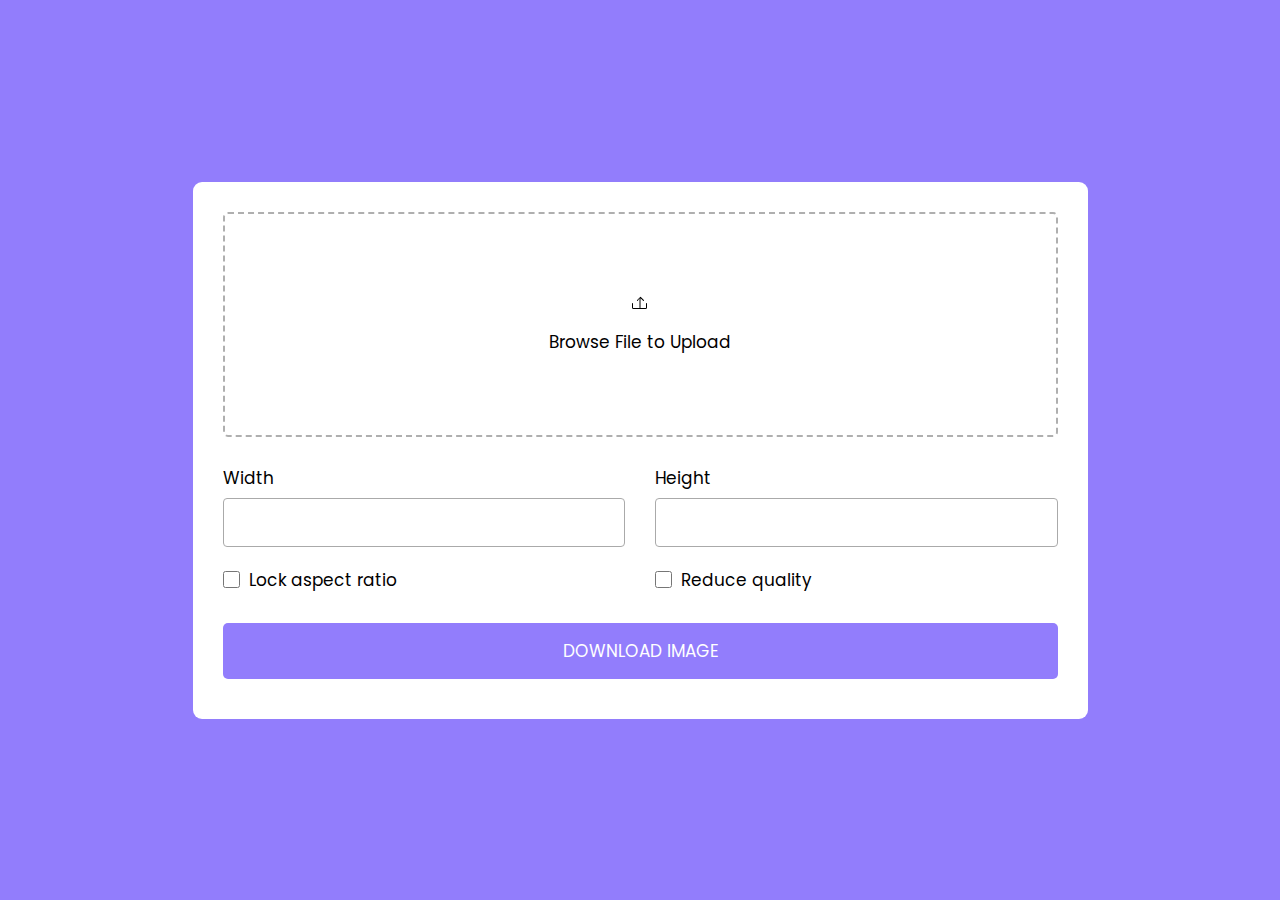
==== index.html @ bd734d24 "Tampilan Basic" ====
<!DOCTYPE html>
<html lang="en" dir="ltr">
<head>
    <meta charset="UTF-8">
    <meta name="viewport" content="width=device-width, initial-scale=1.0">
    <title>Image Resizer Javascript</title>
    <link rel="stylesheet" href="style.css">
</head>
<body>
    <div class="wrapper">
        <div class="upload-box">
            <svg xmlns="http://www.w3.org/2000/svg" width="16" height="16" fill="currentColor" class="bi bi-upload" viewBox="0 0 16 16">
                <path d="M.5 9.9a.5.5 0 0 1 .5.5v4.1a.5.5 0 0 0 .5.5h12a.5.5 0 0 0 .5-.5V10.4a.5.5 0 0 1 1 0v4.1a1.5 1.5 0 0 1-1.5 1.5h-12A1.5 1.5 0 0 1 0 14.5V10.4a.5.5 0 0 1 .5-.5zm7.646-5.854a.5.5 0 0 1 .708 0l3 3a.5.5 0 1 1-.708.708L8.5 5.207V14.5a.5.5 0 0 1-1 0V5.207L5.854 7.754a.5.5 0 0 1-.708-.708l3-3z"/>
            </svg>
            <input type="file" id="file-input" style="display: none;">
            <p>Browse File to Upload</p>
        </div>
        <div class="content">
            <div class="row sizes">
                <div class="column width">
                    <label>Width</label>
                    <input type="number">
                </div>
                <div class="column height">
                    <label>Height</label>
                    <input type="number">
                </div>
            </div>
            <div class="row checkboxes">
                <div class="column ratio">
                    <input type="checkbox" id="ratio">
                    <label for="ratio">Lock aspect ratio</label>
                </div>
                <div class="column quality">
                    <input type="checkbox" id="quality">
                    <label for="quality">Reduce quality</label>
                </div>
            </div>
            <button class="download-btn">Download Image</button>
        </div>
    </div>





    <script>
        document.querySelector('.upload-box').addEventListener('click', function() {
            document.getElementById('file-input').click();
        });
    </script>

</body>
</html>
---- style.css ----
@import url('https://fonts.googleapis.com/css2?family=Poppins:wght@400;500;600@display=swap');
*{
    margin: 0;
    padding: 0;
    box-sizing: border-box;
    font-family: 'Poppins', sans-serif;
}

body{
    display: flex;
    align-items: center;
    justify-content: center;
    min-height: 100vh;
    background: #927DFC;
}

.wrapper{
    width: 450 px;
    padding: 30px;
    background: #fff;
    border-radius: 9px;
}

.wrapper .upload-box{
    height: 225px;
    display: flex;
    cursor: pointer;
    align-items: center;
    justify-content: center;
    flex-direction: column;
    border-radius: 5px;
    border: 2px dashed #afafaf;
}

.upload-box p{
    font-size: 1.06rem;
    margin-top: 20px;
}

.wrapper .content{
    margin-top: 28px;
}

.content .row{
    display: flex;
    justify-content: space-between;
}

.content .row .column{
    width: calc(100% / 2 - 15px);
}

.row .column label{
    font-size: 1.06rem;
}

.sizes .column input{
    width: 100%;
    height: 49px;
    outline: none;
    margin-top: 7px;
    padding: 0 15px;
    font-size: 1.06rem;
    border-radius:4px;
    border: 1px solid #aaa;
}

.sizes .column input:focus{
    padding: 0 14px;
    border: 2px solid #927DFC;
}

.content .checkboxes{
    margin-top: 20px;
}

.checkboxes .column{
    display: flex;
    align-items: center;
}

.checkboxes .column input{
    width: 17px;
    height: 17px;
    margin-right: 9px;
    accent-color: #927DFC;
}

.content .download-btn{
    width: 100%;
    color: #fff;
    outline: none;
    border: none;
    cursor: pointer;
    font-size: 1.06rem;
    border-radius: 5px;
    padding: 15px 0;
    margin: 30px 0 10px;
    background: #927DFC;
    text-transform: uppercase;
}
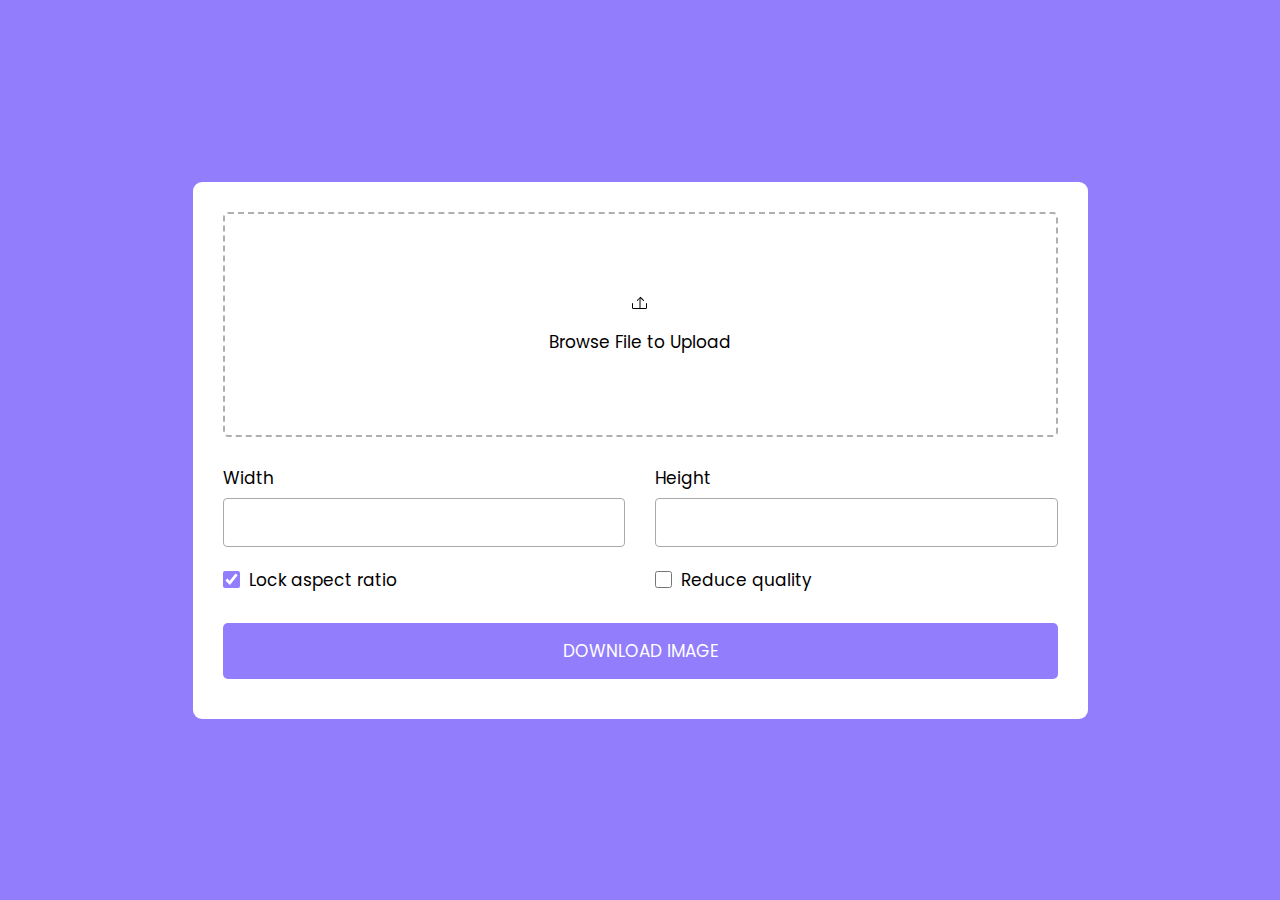
==== commit 1c855277: "height progress" ====
--- a/index.html
+++ b/index.html
@@ -5,10 +5,13 @@
     <meta name="viewport" content="width=device-width, initial-scale=1.0">
     <title>Image Resizer Javascript</title>
     <link rel="stylesheet" href="style.css">
+    <script src="script.js" defer></script>
 </head>
 <body>
     <div class="wrapper">
         <div class="upload-box">
+            <input type="file" accept="image/*" hidden>
+            <img id="preview-img" style="display: none;">
             <svg xmlns="http://www.w3.org/2000/svg" width="16" height="16" fill="currentColor" class="bi bi-upload" viewBox="0 0 16 16">
                 <path d="M.5 9.9a.5.5 0 0 1 .5.5v4.1a.5.5 0 0 0 .5.5h12a.5.5 0 0 0 .5-.5V10.4a.5.5 0 0 1 1 0v4.1a1.5 1.5 0 0 1-1.5 1.5h-12A1.5 1.5 0 0 1 0 14.5V10.4a.5.5 0 0 1 .5-.5zm7.646-5.854a.5.5 0 0 1 .708 0l3 3a.5.5 0 1 1-.708.708L8.5 5.207V14.5a.5.5 0 0 1-1 0V5.207L5.854 7.754a.5.5 0 0 1-.708-.708l3-3z"/>
             </svg>
@@ -28,7 +31,7 @@
             </div>
             <div class="row checkboxes">
                 <div class="column ratio">
-                    <input type="checkbox" id="ratio">
+                    <input type="checkbox" id="ratio" checked>
                     <label for="ratio">Lock aspect ratio</label>
                 </div>
                 <div class="column quality">
@@ -39,16 +42,5 @@
             <button class="download-btn">Download Image</button>
         </div>
     </div>
-
-
-
-
-
-    <script>
-        document.querySelector('.upload-box').addEventListener('click', function() {
-            document.getElementById('file-input').click();
-        });
-    </script>
-
 </body>
 </html>
--- a/style.css
+++ b/style.css
@@ -32,9 +32,24 @@
     border: 2px dashed #afafaf;
 }
 
+.wrapper.active .upload-box{
+    border: none;
+}
+
 .upload-box p{
     font-size: 1.06rem;
     margin-top: 20px;
+}
+
+.wrapper.active .upload-box p{
+    display: none;
+}
+
+.wrapper.active .upload-box img{
+    width: 100%;
+    height: 100%;
+    object-fit: cover;
+    border-radius: 5px;
 }
 
 .wrapper .content{
